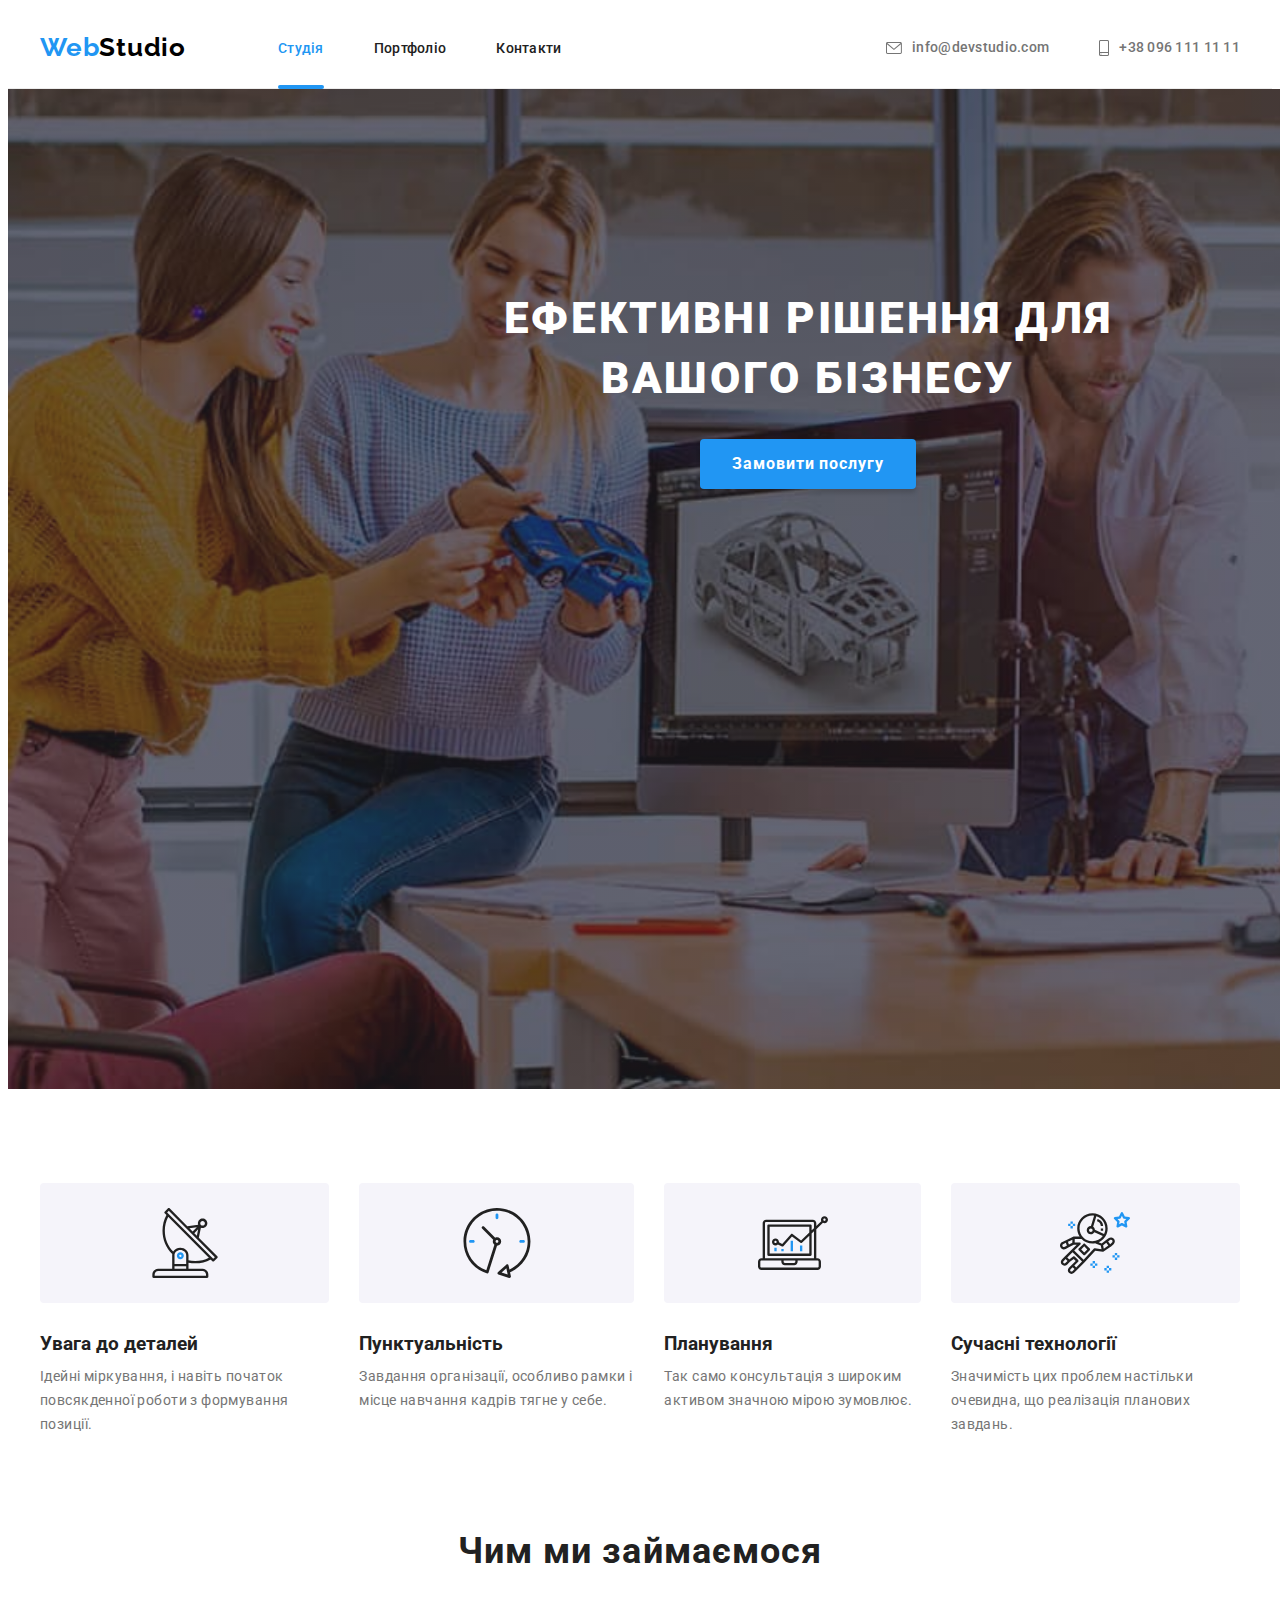
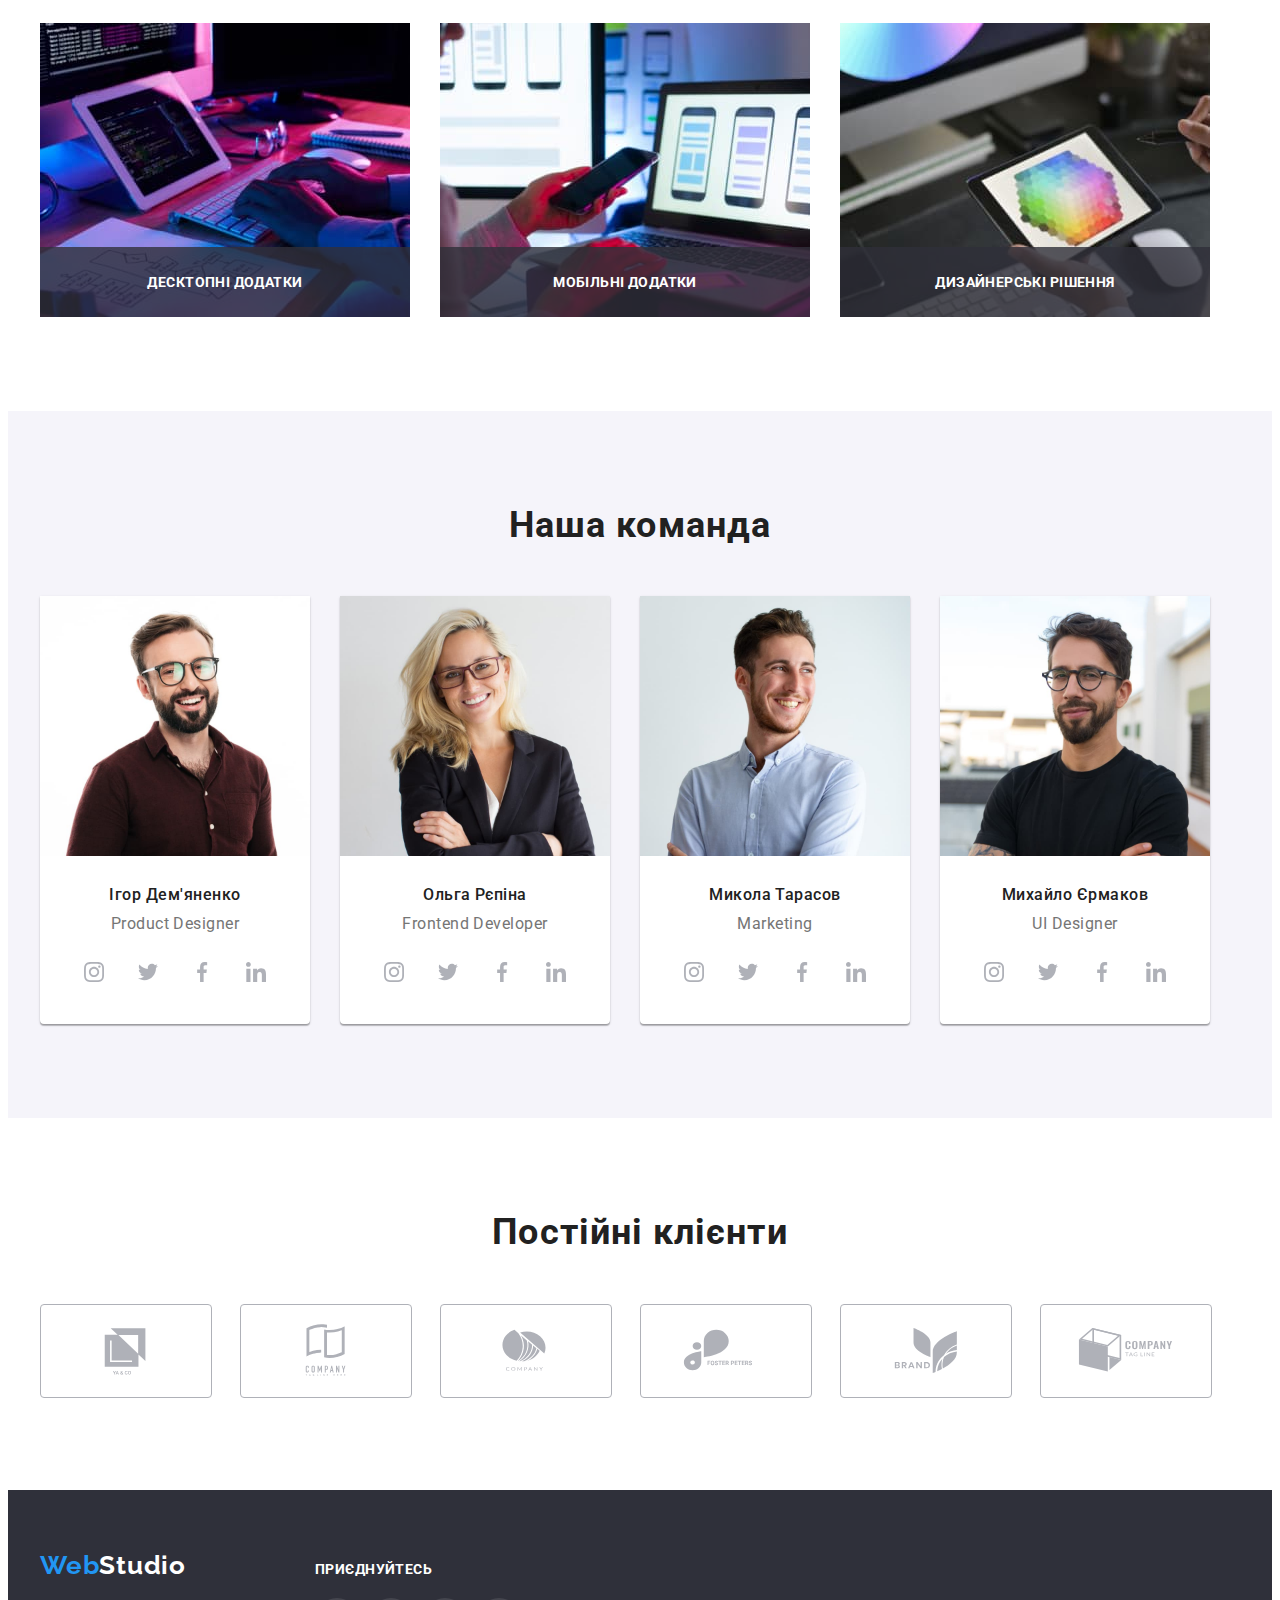
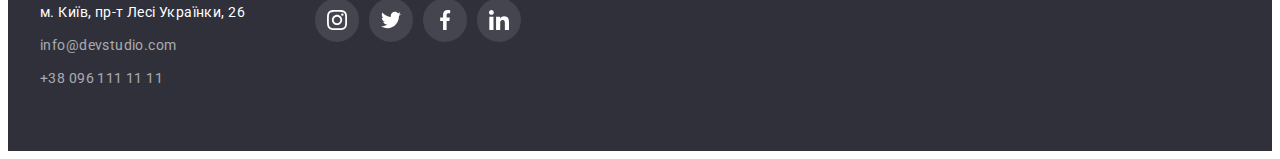
==== index.html @ 89fff640 "hw6" ====
<!DOCTYPE html>
<html lang="uk">
  <head>
    <meta charset="UTF-8" />
    <meta http-equiv="X-UA-Compatible" content="IE=edge" />
    <meta name="viewport" content="width=device-width, initial-scale=1.0" />
    <title>WebStudio</title>
    <link rel="preconnect" href="https://fonts.googleapis.com" />
    <link rel="preconnect" href="https://fonts.gstatic.com" crossorigin />
    <link
      href="https://fonts.googleapis.com/css2?family=Raleway:wght@700&family=Roboto:wght@400;500;700;900&display=swap"
      rel="stylesheet"
    />
    <link
      rel="stylesheet"
      href="https://cdnjs.cloudflare.com/ajax/libs/modern-normalize/1.1.0/modern-normalize.min.css"
      integrity="sha512-wpPYUAdjBVSE4KJnH1VR1HeZfpl1ub8YT/NKx4PuQ5NmX2tKuGu6U/JRp5y+Y8XG2tV+wKQpNHVUX03MfMFn9Q=="
      crossorigin="anonymous"
      referrerpolicy="no-referrer"
    />
    <link rel="stylesheet" href="./css/styles.css" />
  </head>
  <body>
    <!--header -->
    <header class="header">
      <div class="container main-header">
        <a href="./index.html" class="logo up"
          >Web<span class="logo-header">Studio</span>
        </a>
        <nav class="nav">
          <ul class="nav-list list">
            <li class="item">
              <a href="./index.html" class="nav-link-current">Студія</a>
            </li>
            <li class="item">
              <a href="./portfoloio.html" class="nav-link">Портфоліо</a>
            </li>
            <li class="item"><a href="" class="nav-link"> Контакти</a></li>
          </ul>
        </nav>
        <ul class="header-list list">
          <li class="item mail">
            <a href="mailto:info@devstudio.com" class="list-link"
              ><svg class="icon-envelop" width="16" height="12">
                <use href="./image/studio/symbol-defs.svg#icon-envelope"></use>
              </svg>
              info@devstudio.com</a
            >
          </li>
          <li class="item phone">
            <a href="tel:+380961111111" class="list-link"
              ><svg class="icon-phone" width="10" height="16">
                <use
                  href="./image/studio/symbol-defs.svg#icon-smartphone"
                ></use>
              </svg>
              +38 096 111 11 11</a
            >
          </li>
        </ul>
      </div>
    </header>
    <!-- main -->
    <main>
      <!-- hero -->
      <section class="hero overlay">
        <h1 class="hero-title">Ефективні рішення для вашого бізнесу</h1>
        <button data-modal-open type="button" class="hero-btn">
          Замовити послугу
        </button>
      </section>
      <!-- benefits -->
      <section class="benefits">
        <div class="container">
          <h2 class="visually-hidden">Переваги</h2>
          <ul class="benefits-list list">
            <li class="item antenna">
              <div class="box">
                <svg width="70" height="70">
                  <use
                    href="./image/studio/symbol-defs.svg#icon-antenna-1"
                  ></use>
                </svg>
              </div>

              <h3 class="benefits-title">Увага до деталей</h3>
              <p class="benefits-text">
                Ідейні міркування, і навіть початок повсякденної роботи з
                формування позиції.
              </p>
            </li>
            <li class="item clock">
              <div class="box">
                <svg width="70" height="70">
                  <use href="./image/studio/symbol-defs.svg#icon-clock-1"></use>
                </svg>
              </div>
              <h3 class="benefits-title">Пунктуальність</h3>
              <p class="benefits-text">
                Завдання організації, особливо рамки і місце навчання кадрів
                тягне у себе.
              </p>
            </li>
            <li class="item diagram">
              <div class="box">
                <svg width="70" height="70">
                  <use
                    href="./image/studio/symbol-defs.svg#icon-diagram-1"
                  ></use>
                </svg>
              </div>
              <h3 class="benefits-title">Планування</h3>
              <p class="benefits-text">
                Так само консультація з широким активом значною мірою зумовлює.
              </p>
            </li>
            <li class="item astronaut">
              <div class="box">
                <svg width="70" height="70">
                  <use
                    href="./image/studio/symbol-defs.svg#icon-astronaut-1"
                  ></use>
                </svg>
              </div>
              <h3 class="benefits-title">Сучасні технології</h3>
              <p class="benefits-text">
                Значимість цих проблем настільки очевидна, що реалізація
                планових завдань.
              </p>
            </li>
          </ul>
        </div>
      </section>
      <!-- activity -->
      <section class="activity">
        <div class="container">
          <h2 class="title">Чим ми займаємося</h2>
          <ul class="activity-list list">
            <li class="item">
              <img
                src="./image/studio/photo1.jpg"
                alt="Набір текста на клавіатурі"
                width="370"
              />
              <div class="thumb">
                <h3 class="activity-desc">Десктопні додатки</h3>
              </div>
            </li>
            <li class="item">
              <img
                src="./image/studio/photo2.jpg"
                alt="Робота на ноутбуці"
                width="370"
              />
              <div class="thumb">
                <h3 class="activity-desc">Мобільні додатки</h3>
              </div>
            </li>
            <li class="item">
              <img
                src="./image/studio/photo3.jpg"
                alt="Робота за планшетом"
                width="370"
              />
              <div class="thumb">
                <h3 class="activity-desc">Дизайнерські рішення</h3>
              </div>
            </li>
          </ul>
        </div>
      </section>
      <!--team -->
      <section class="team">
        <div class="container">
          <h2 class="title">Наша команда</h2>
          <ul class="team-list list">
            <li class="team-item">
              <img
                src="./image/studio/img1.jpg"
                alt="Співробітник Ігор Дем'яненко"
                width="270"
              />
              <div class="description">
                <h3 class="team-person">Ігор Дем'яненко</h3>
                <p lang="en" class="team-text">Product Designer</p>
                <ul class="description-list list">
                  <li class="description-item">
                    <a href="" class="link"
                      ><svg class="icon" width="20" height="20">
                        <use
                          href="./image/studio/symbol-defs.svg#icon-instagram"
                        ></use>
                      </svg>
                    </a>
                  </li>
                  <li class="description-item">
                    <a href="" class="link">
                      <svg class="icon" width="20" height="20">
                        <use
                          href="./image/studio/symbol-defs.svg#icon-twitter"
                        ></use>
                      </svg>
                    </a>
                  </li>
                  <li class="description-item">
                    <a href="" class="link">
                      <svg class="icon" width="20" height="20">
                        <use
                          href="./image/studio/symbol-defs.svg#icon-facebook"
                        ></use>
                      </svg>
                    </a>
                  </li>
                  <li class="description-item">
                    <a href="" class="link">
                      <svg class="icon" width="20" height="20">
                        <use
                          href="./image/studio/symbol-defs.svg#icon-linkedin"
                        ></use>
                      </svg>
                    </a>
                  </li>
                </ul>
              </div>
            </li>
            <li class="team-item">
              <img
                src="./image/studio/img2.jpg"
                alt="Співробітник Ольга Рєпіна"
                width="270"
              />
              <div class="description">
                <h3 class="team-person">Ольга Рєпіна</h3>
                <p lang="en" class="team-text">Frontend Developer</p>
                <ul class="description-list list">
                  <li class="description-item">
                    <a href="" class="link"
                      ><svg class="icon" width="20" height="20">
                        <use
                          href="./image/studio/symbol-defs.svg#icon-instagram"
                        ></use>
                      </svg>
                    </a>
                  </li>
                  <li class="description-item">
                    <a href="" class="link">
                      <svg class="icon" width="20" height="20">
                        <use
                          href="./image/studio/symbol-defs.svg#icon-twitter"
                        ></use>
                      </svg>
                    </a>
                  </li>
                  <li class="description-item">
                    <a href="" class="link">
                      <svg class="icon" width="20" height="20">
                        <use
                          href="./image/studio/symbol-defs.svg#icon-facebook"
                        ></use>
                      </svg>
                    </a>
                  </li>
                  <li class="description-item">
                    <a href="" class="link">
                      <svg class="icon" width="20" height="20">
                        <use
                          href="./image/studio/symbol-defs.svg#icon-linkedin"
                        ></use>
                      </svg>
                    </a>
                  </li>
                </ul>
              </div>
            </li>
            <li class="team-item">
              <img
                src="./image/studio/img3.jpg"
                alt="Співробітник Микола Тарасов"
                width="270"
              />
              <div class="description">
                <h3 class="team-person">Микола Тарасов</h3>
                <p lang="en" class="team-text">Marketing</p>
                <ul class="description-list list">
                  <li class="description-item">
                    <a href="" class="link">
                      <svg class="icon" width="20" height="20">
                        <use
                          href="./image/studio/symbol-defs.svg#icon-instagram"
                        ></use>
                      </svg>
                    </a>
                  </li>
                  <li class="description-item">
                    <a href="" class="link">
                      <svg class="icon" width="20" height="20">
                        <use
                          href="./image/studio/symbol-defs.svg#icon-twitter"
                        ></use>
                      </svg>
                    </a>
                  </li>
                  <li class="description-item">
                    <a href="" class="link">
                      <svg class="icon" width="20" height="20">
                        <use
                          href="./image/studio/symbol-defs.svg#icon-facebook"
                        ></use>
                      </svg>
                    </a>
                  </li>
                  <li class="description-item">
                    <a href="" class="link">
                      <svg class="icon" width="20" height="20">
                        <use
                          href="./image/studio/symbol-defs.svg#icon-linkedin"
                        ></use>
                      </svg>
                    </a>
                  </li>
                </ul>
              </div>
            </li>
            <li class="team-item">
              <img
                src="./image/studio/img4.jpg"
                alt="Співробітник Михайло Єрмаков"
                width="270"
              />
              <div class="description">
                <h3 class="team-person">Михайло Єрмаков</h3>
                <p lang="en" class="team-text">UI Designer</p>
                <ul class="description-list list">
                  <li class="description-item">
                    <a href="" class="link">
                      <svg class="icon" width="20" height="20">
                        <use
                          href="./image/studio/symbol-defs.svg#icon-instagram"
                        ></use>
                      </svg>
                    </a>
                  </li>
                  <li class="description-item">
                    <a href="" class="link">
                      <svg class="icon" width="20" height="20">
                        <use
                          href="./image/studio/symbol-defs.svg#icon-twitter"
                        ></use>
                      </svg>
                    </a>
                  </li>
                  <li class="description-item">
                    <a href="" class="link">
                      <svg class="icon" width="20" height="20">
                        <use
                          href="./image/studio/symbol-defs.svg#icon-facebook"
                        ></use>
                      </svg>
                    </a>
                  </li>
                  <li class="description-item">
                    <a href="" class="link">
                      <svg class="icon" width="20" height="20">
                        <use
                          href="./image/studio/symbol-defs.svg#icon-linkedin"
                        ></use>
                      </svg>
                    </a>
                  </li>
                </ul>
              </div>
            </li>
          </ul>
        </div>
      </section>
      <!-- clients -->
      <section class="clients">
        <div class="container">
          <h2 class="title">Постійні клієнти</h2>
          <ul class="clients-list list">
            <li class="item">
              <a href="" class="clients-link">
                <svg width="106" height="60">
                  <use href="./image/studio/symbol-defs.svg#icon-client1"></use>
                </svg>
              </a>
            </li>
            <li class="item">
              <a href="" class="clients-link">
                <svg width="106" height="60">
                  <use href="./image/studio/symbol-defs.svg#icon-client2"></use>
                </svg>
              </a>
            </li>
            <li class="item">
              <a href="" class="clients-link">
                <svg width="106" height="60">
                  <use href="./image/studio/symbol-defs.svg#icon-client3"></use>
                </svg>
              </a>
            </li>
            <li class="item">
              <a href="" class="clients-link">
                <svg width="106" height="60">
                  <use href="./image/studio/symbol-defs.svg#icon-client4"></use>
                </svg>
              </a>
            </li>
            <li class="item">
              <a href="" class="clients-link">
                <svg width="106" height="60">
                  <use href="./image/studio/symbol-defs.svg#icon-client5"></use>
                </svg>
              </a>
            </li>
            <li class="item">
              <a href="" class="clients-link">
                <svg width="106" height="60">
                  <use href="./image/studio/symbol-defs.svg#icon-client6"></use>
                </svg>
              </a>
            </li>
          </ul>
        </div>
      </section>
    </main>
    <!-- footer -->
    <footer class="footer">
      <div class="container main-footer">
        <div class="adress">
          <a href="./index.html" class="logo"
            >Web<span class="logo-footer">Studio</span></a
          >
          <address>
            <ul class="footer-list list">
              <li class="item">
                <a
                  href="https://www.google.com.ua/maps/place/%D0%B1%D1%83%D0%BB.+%D0%9B%D0%B5%D1%81%D0%B8+%D0%A3%D0%BA%D1%80%D0%B0%D0%B8%D0%BD%D0%BA%D0%B8,+26,+%D0%9A%D0%B8%D0%B5%D0%B2,+02000/@50.4265807,30.5361971,17z/data=!4m13!1m7!3m6!1s0x40d4cf0e033ecbe9:0x57a4dffefec77da0!2z0LHRg9C7LiDQm9C10YHQuCDQo9C60YDQsNC40L3QutC4LCAyNiwg0JrQuNC10LIsIDAyMDAw!3b1!8m2!3d50.4265807!4d30.5383859!3m4!1s0x40d4cf0e033ecbe9:0x57a4dffefec77da0!8m2!3d50.4265807!4d30.5383858?hl=ru"
                  target="_blank"
                  rel="noopener noreferrer nofollow"
                  class="footer-adress"
                  >м. Київ, пр-т Лесі Українки, 26</a
                >
              </li>
              <li class="item">
                <a href="mailto:info@devstudio.com" class="footer-contact"
                  >info@devstudio.com</a
                >
              </li>
              <li class="item">
                <a href="tel:+380961111111" class="footer-contact"
                  >+38 096 111 11 11</a
                >
              </li>
            </ul>
          </address>
        </div>
        <div class="join">
          <h2 class="footer-title">Приєднуйтесь</h2>
          <ul class="join-list list">
            <li class="join-item">
              <a href="" class="link">
                <svg class="icon" width="20" height="20">
                  <use
                    href="./image/studio/symbol-defs.svg#icon-instagram"
                  ></use>
                </svg>
              </a>
            </li>
            <li class="join-item">
              <a href="" class="link">
                <svg class="icon" width="20" height="20">
                  <use href="./image/studio/symbol-defs.svg#icon-twitter"></use>
                </svg>
              </a>
            </li>
            <li class="join-item">
              <a href="" class="link">
                <svg class="icon" width="20" height="20">
                  <use
                    href="./image/studio/symbol-defs.svg#icon-facebook"
                  ></use>
                </svg>
              </a>
            </li>
            <li class="join-item">
              <a href="" class="link">
                <svg class="icon" width="20" height="20">
                  <use
                    href="./image/studio/symbol-defs.svg#icon-linkedin"
                  ></use>
                </svg>
              </a>
            </li>
          </ul>
        </div>
      </div>
    </footer>
    <!-- modal window -->
    <div class="backdrop is-hidden" data-modal>
      <div class="modal">
        <button data-modal-close class="close-button">
          <svg class="close-icon">
            <use href="./image/studio/symbol-defs.svg#icon-Vector"></use>
          </svg>
        </button>
      </div>
    </div>
    <script src="./js/modal.js"></script>
  </body>
</html>
---- css/styles.css ----
:root {
  --bgc: #ffffff;
  --secondary-bgc: #f5f4fa;
  --accent-color: #2196f3;
  --primery-text-color: #212121;
  --secondary-text-color: #757575;
  --bgc-hero: #2f303a;
  --bgc-footer: #2f303a;
}

body {
  /* position: relative;
  width: 1600px; */
  background-color: var(--bgc);
  color: var(--primery-text-color);
  font-family: "Roboto", sans-serif;
}
.container {
  margin-left: auto;
  margin-right: auto;
  width: 1200px;
  padding-left: 15px;
  padding-right: 15px;
}
.hero,
.footer {
  background-color: var(--bgc-hero);
}
.list {
  list-style: none;
  display: flex;
  padding: 0;
  margin: 0;
}
.visually-hidden {
  position: absolute;
  white-space: nowrap;
  width: 1px;
  height: 1px;
  overflow: hidden;
  border: 0;
  clip: rect(0 0 0 0);
  clip-path: inset(50%);
  margin: -1px;
}
h1,
h2,
h3,
h4,
h5,
h6,
p {
  margin: 0;
}
h2 {
  margin-bottom: 4px;
}
h3 {
  margin-bottom: 10px;
}
img {
  display: block;
}
.title {
  margin-bottom: 50px;
  font-weight: 700;
  font-size: 36px;
  line-height: 1.16;
  letter-spacing: 0.03em;
  text-align: center;
}

/* heder */
.header {
  background-color: #ffffff;
  border-bottom: 1px solid #ececec;
}
.header-list {
  margin-left: auto;
}
.main-header {
  display: flex;
  align-items: center;
}
.up {
  padding: 24px 0 25px;
}
.logo {
  font-family: "Raleway";
  font-weight: 700;
  font-size: 26px;
  line-height: 1.19;
  letter-spacing: 0.03em;
  color: var(--accent-color);
  text-decoration: none;
}
.logo-header {
  color: rgba(0, 0, 0, 1);
}
.logo-footer {
  color: rgba(255, 255, 255, 1);
}
.nav {
  margin-left: 92px;
}
.nav-link,
.nav-link-current {
  display: block;
  padding-top: 32px;
  padding-bottom: 32px;
  font-style: normal;
  font-weight: 500;
  font-size: 14px;
  line-height: 16px;
  letter-spacing: 0.02em;
  color: var(--primery-text-color);
  transition: color 250ms cubic-bezier(0.4, 0, 0.2, 1);
}
.nav-link:hover,
.nav-link:focus,
.nav-link-current {
  color: var(--accent-color);
}
.nav-list,
.list-link {
  font-weight: 500;
  font-size: 14px;
  line-height: 1.14;
  letter-spacing: 0.02em;
  list-style: none;
}
.nav-list a,
.header-list a {
  text-decoration: none;
}
.nav-list .item {
  position: relative;
}
.nav-link-current::after {
  position: absolute;
  content: "";
  bottom: -1px;
  display: block;
  border-radius: 2px;
  width: 100%;
  height: 4px;
  background: #2196f3;
}
.list-link {
  padding: 32px 0;
  color: var(--secondary-text-color);
  display: flex;
  align-items: center;
  transition: color 250ms cubic-bezier(0.4, 0, 0.2, 1);
}
.list-link:hover,
.list-link:focus {
  color: var(--accent-color);
}
.icon-envelop,
.icon-phone {
  margin-right: 10px;
  fill: currentColor;
}
.nav-list .item:not(:last-child) {
  margin-right: 50px;
}
.header-list .item + .item {
  margin-left: 50px;
}

/* hero*/
.overlay {
  background-color: #c4c4c4;
  width: 1600px;
  height: 600px;
  margin-left: auto;
  margin-right: auto;
  background-image: linear-gradient(
      to right,
      rgba(47, 48, 58, 0.4),
      rgba(47, 48, 58, 0.4)
    ),
    url(../image/studio/studio.jpg);
  background-repeat: no-repeat;
  background-position: center;
  background-size: cover;
}
.hero {
  padding: 200px 0;
  text-align: center;
}

.hero-title {
  max-width: 696px;
  margin: 0 auto 30px;
  font-weight: 900;
  font-size: 44px;
  line-height: 1.36;
  letter-spacing: 0.06em;
  text-transform: uppercase;
  color: #ffffff;
}
.hero-btn {
  display: inline-block;
  padding: 10px 32px;
  align-items: center;
  text-align: center;
  font-family: "Roboto";
  background-color: var(--accent-color);
  color: #ffffff;
  cursor: pointer;
  min-width: 200px;
  font-weight: 700;
  font-size: 16px;
  line-height: 1.87;
  letter-spacing: 0.06em;
  box-shadow: 0px 4px 4px rgba(0, 0, 0, 0.15);
  border-radius: 4px;
  border: 0;
  transition: color 250ms cubic-bezier(0.4, 0, 0.2, 1),
    background-color 250ms cubic-bezier(0.4, 0, 0.2, 1);
}

.hero-btn:hover,
.hero-btn:focus,
.hero-btn:active {
  background: #188ce8;
  box-shadow: 0px 4px 4px rgba(0, 0, 0, 0.15);
  border-radius: 4px;
}

.btn:hover,
.btn:focus {
  background-color: var(--accent-color);
  color: #ffffff;
  box-shadow: 0px 3px 1px rgba(0, 0, 0, 0.1), 0px 1px 2px rgba(0, 0, 0, 0.08),
    0px 2px 2px rgba(0, 0, 0, 0.12);
}
/* benefits */
.benefits {
  padding: 94px 0;
}
.box {
  display: flex;
  margin-bottom: 30px;
  height: 120px;
  background-color: var(--secondary-bgc);
  border-radius: 4px;
  align-items: center;
  justify-content: center;
}

.benefits-list .item {
  flex-basis: calc((100%-90px) / 4);
  margin-right: 30px;
}
.benefits-list .item:last-child {
  margin-right: 0;
}

.benefits-text {
  font-weight: 400;
  font-size: 14px;
  line-height: 1.71;
  letter-spacing: 0.03em;
  color: var(--secondary-text-color);
}
/* activity */
.activity {
  padding: 0 0 94px;
}

.activity-list .item:not(:last-child) {
  margin-right: 30px;
}
.thumb {
  position: absolute;
  display: block;
  margin: 0 auto;
  bottom: 0;
  width: 370px;
  height: 70px;
  background: rgba(47, 48, 58, 0.8);
}

.activity-list .item {
  position: relative;
}
.activity-desc {
  margin: 0;
  padding-top: 27px;
  padding-bottom: 27px;
  font-weight: 700;
  font-size: 14px;
  line-height: 1.14x;
  text-align: center;
  letter-spacing: 0.03em;
  text-transform: uppercase;
  color: var(--bgc);
}

/* team */
.description {
  padding-top: 30px;
  padding-bottom: 30px;
}

.team {
  padding: 94px 0;
  background-color: var(--secondary-bgc);
}
.team-item:not(:last-child) {
  margin-right: 30px;
}
.team-item {
  flex-basis: calc((100%-90px) / 4);
  background-color: var(--bgc);
  box-shadow: 0px 1px 3px rgba(0, 0, 0, 0.12), 0px 1px 1px rgba(0, 0, 0, 0.14),
    0px 2px 1px rgba(0, 0, 0, 0.2);
  border-radius: 0px 0px 4px 4px;
}

.team-person {
  font-weight: 500;
  font-size: 16px;
  line-height: 1.18;
  text-align: center;
  letter-spacing: 0.03em;
}
.team-text {
  margin-bottom: 16px;
  font-size: 16px;
  line-height: 1.18;
  text-align: center;
  letter-spacing: 0.03em;
  color: var(--secondary-text-color);
}
.description-list {
  justify-content: center;
}
.description-item {
  width: 44px;
  height: 44px;
  margin-left: 10px;
}
.description-item:first-child {
  margin-left: 0;
}
.description-item .link {
  display: flex;
  align-items: center;
  justify-content: center;
  width: 100%;
  height: 100%;
  border-radius: 50%;
  fill: #afb1b8;
  transition: color 250ms cubic-bezier(0.4, 0, 0.2, 1),
    background-color 250ms cubic-bezier(0.4, 0, 0.2, 1);
}
.description-item .link:hover,
.description-item .link:focus {
  background-color: var(--accent-color);
  fill: var(--bgc);
}

/* clients */

.clients {
  padding: 94px 0;
}
.clients-link {
  display: flex;
  width: 170px;
  height: 92px;
  justify-content: center;
  align-items: center;
  border-radius: 4px;
  border: 1px solid #afb1b8;
  fill: #afb1b8;
  transition: fill 250ms cubic-bezier(0.4, 0, 0.2, 1),
    background-color 250ms cubic-bezier(0.4, 0, 0.2, 1);
}
.clients-link:hover,
.clients-link:focus {
  border: 1px solid var(--accent-color);
  fill: var(--accent-color);
}
.clients-list .item {
  flex-basis: calc((100%-150px) / 6);
  width: 170px;
  height: 92px;
}
.clients-list .item:not(:last-child) {
  margin-right: 30px;
}

/* portfolio */
.portfolio-list {
  flex-wrap: wrap;
  gap: 30px;
}
.portfolio-list .item {
  width: 370px;
}

.desc {
  padding: 20px 24px;
  border-bottom: 1px solid #eeeeee;
}

.portfolio {
  padding: 94px 0;
}
.portfolio-btn .item + .item {
  margin-left: 8px;
}

.btn {
  padding: 6px 22px;
  display: block;
  font-family: "Roboto";
  font-weight: 500;
  font-size: 16px;
  line-height: 1.62;
  text-align: center;
  border: 0;
  border-radius: 4px;
  letter-spacing: 0.03em;
  background-color: var(--secondary-bgc);
  color: var(--primery-text-color);
  cursor: pointer;
  transition: color 250ms cubic-bezier(0.4, 0, 0.2, 1),
    background-color 250ms cubic-bezier(0.4, 0, 0.2, 1);
}
.portfolio-btn {
  display: flex;
  justify-content: center;
  margin-bottom: 50px;
}

.portfolio-link {
  text-decoration: none;
  display: block;
  transition: box-shadow 250ms cubic-bezier(0.4, 0, 0.2, 1);
}
.portfolio-link:hover,
.portfolio-link:focus {
  box-shadow: 0px 1px 1px rgba(0, 0, 0, 0.12), 0px 4px 4px rgba(0, 0, 0, 0.06),
    1px 4px 6px rgba(0, 0, 0, 0.16);
}
.portfolio-title {
  color: var(--primery-text-color);
  font-weight: 700;
  font-size: 18px;
  line-height: 2;
  letter-spacing: 0.06em;
}
.portfolio-text {
  font-size: 16px;
  line-height: 1.87;
  letter-spacing: 0.03em;
  color: var(--secondary-text-color);
}

/* footer */
.main-footer {
  display: flex;
}
.container .footer-list {
  display: inline-block;
}
.main-footer .logo {
  display: inline-block;
  margin-bottom: 20px;
}
.footer {
  padding-top: 60px;
  padding-bottom: 60px;
}
.footer-list .item:not(:last-child) {
  margin-bottom: 9px;
}

.footer-adress {
  display: inline-block;
  font-style: normal;
  font-weight: 400;
  font-size: 14px;
  line-height: 1.71;
  letter-spacing: 0.03em;
  color: #ffffff;
  text-decoration: none;
  transition: color 250ms cubic-bezier(0.4, 0, 0.2, 1);
}
.footer-contact {
  display: inline-block;
  color: rgba(255, 255, 255, 0.6);
  font-style: normal;
  font-weight: 400;
  font-size: 14px;
  line-height: 1.71;
  letter-spacing: 0.03em;
  text-decoration: none;
  transition: color 250ms cubic-bezier(0.4, 0, 0.2, 1);
}
.footer-contact:hover,
.footer-contact:focus,
.footer-adress:hover,
.footer-adress:focus {
  color: var(--accent-color);
}
.footer-title {
  margin-bottom: 20px;
  font-style: normal;
  font-weight: 700;
  font-size: 14px;
  line-height: 1.14;
  letter-spacing: 0.03em;
  text-transform: uppercase;
  color: var(--bgc);
}
.adress {
  margin-right: 70px;
}
.join {
  margin-top: 12px;
}

.join-item {
  width: 44px;
  height: 44px;
  margin-left: 10px;
}
.join-item:first-child {
  margin-left: 0;
}

.join-item .link {
  display: flex;
  align-items: center;
  justify-content: center;
  width: 100%;
  height: 100%;
  border-radius: 50%;
  background: rgba(255, 255, 255, 0.1);
  fill: var(--bgc);
  transition: background-color 250ms cubic-bezier(0.4, 0, 0.2, 1);
}
.join-item .link:hover,
.join-item .link:focus {
  background-color: var(--accent-color);
}
/* modal wimdow */

.backdrop {
  position: fixed;
  top: 0;
  left: 0;
  width: 100%;
  height: 100%;
  background: rgba(0, 0, 0, 0.2);

  transition: opacity 550ms cubic-bezier(0.4, 0, 0.2, 1);
}

.backdrop.is-hidden {
  opacity: 0;
  pointer-events: none;
}

.modal {
  position: absolute;
  top: 50%;
  left: 50%;
  transform: translate(-50%, -50%);
  min-height: 581px;
  min-width: 528px;
  background: #ffffff;
  box-shadow: 0px 1px 3px rgba(0, 0, 0, 0.12), 0px 1px 1px rgba(0, 0, 0, 0.14),
    0px 2px 1px rgba(0, 0, 0, 0.2);
  border-radius: 4px;
}

.close-button {
  position: absolute;
  display: inline-flex;
  top: 8px;
  right: 8px;
  border-radius: 50%;
  width: 30px;
  height: 30px;
  justify-content: center;
  align-items: center;
  cursor: pointer;
  background: #ffffff;
  border: 1px solid rgba(0, 0, 0, 0.1);
}
/* overlay */
.thumb-img {
  position: relative;
  overflow: hidden;
}
.thumb-overlay {
  position: absolute;
  top: 0;
  left: 0;
  padding: 63px 24px;
  width: 100%;
  height: 100%;
  background: rgba(33, 150, 243, 0.9);
  transform: translateY(100%);
  transition: transform 250ms cubic-bezier(0.4, 0, 0.2, 1);
}

.thumb-text {
  font-weight: 400;
  font-size: 18px;
  line-height: 1.56;
  letter-spacing: 0.03em;
  color: #ffffff;
}
.portfolio-link:hover .thumb-overlay,
.portfolio-link:focus .thumb-overlay {
  transform: translateY(0);
}
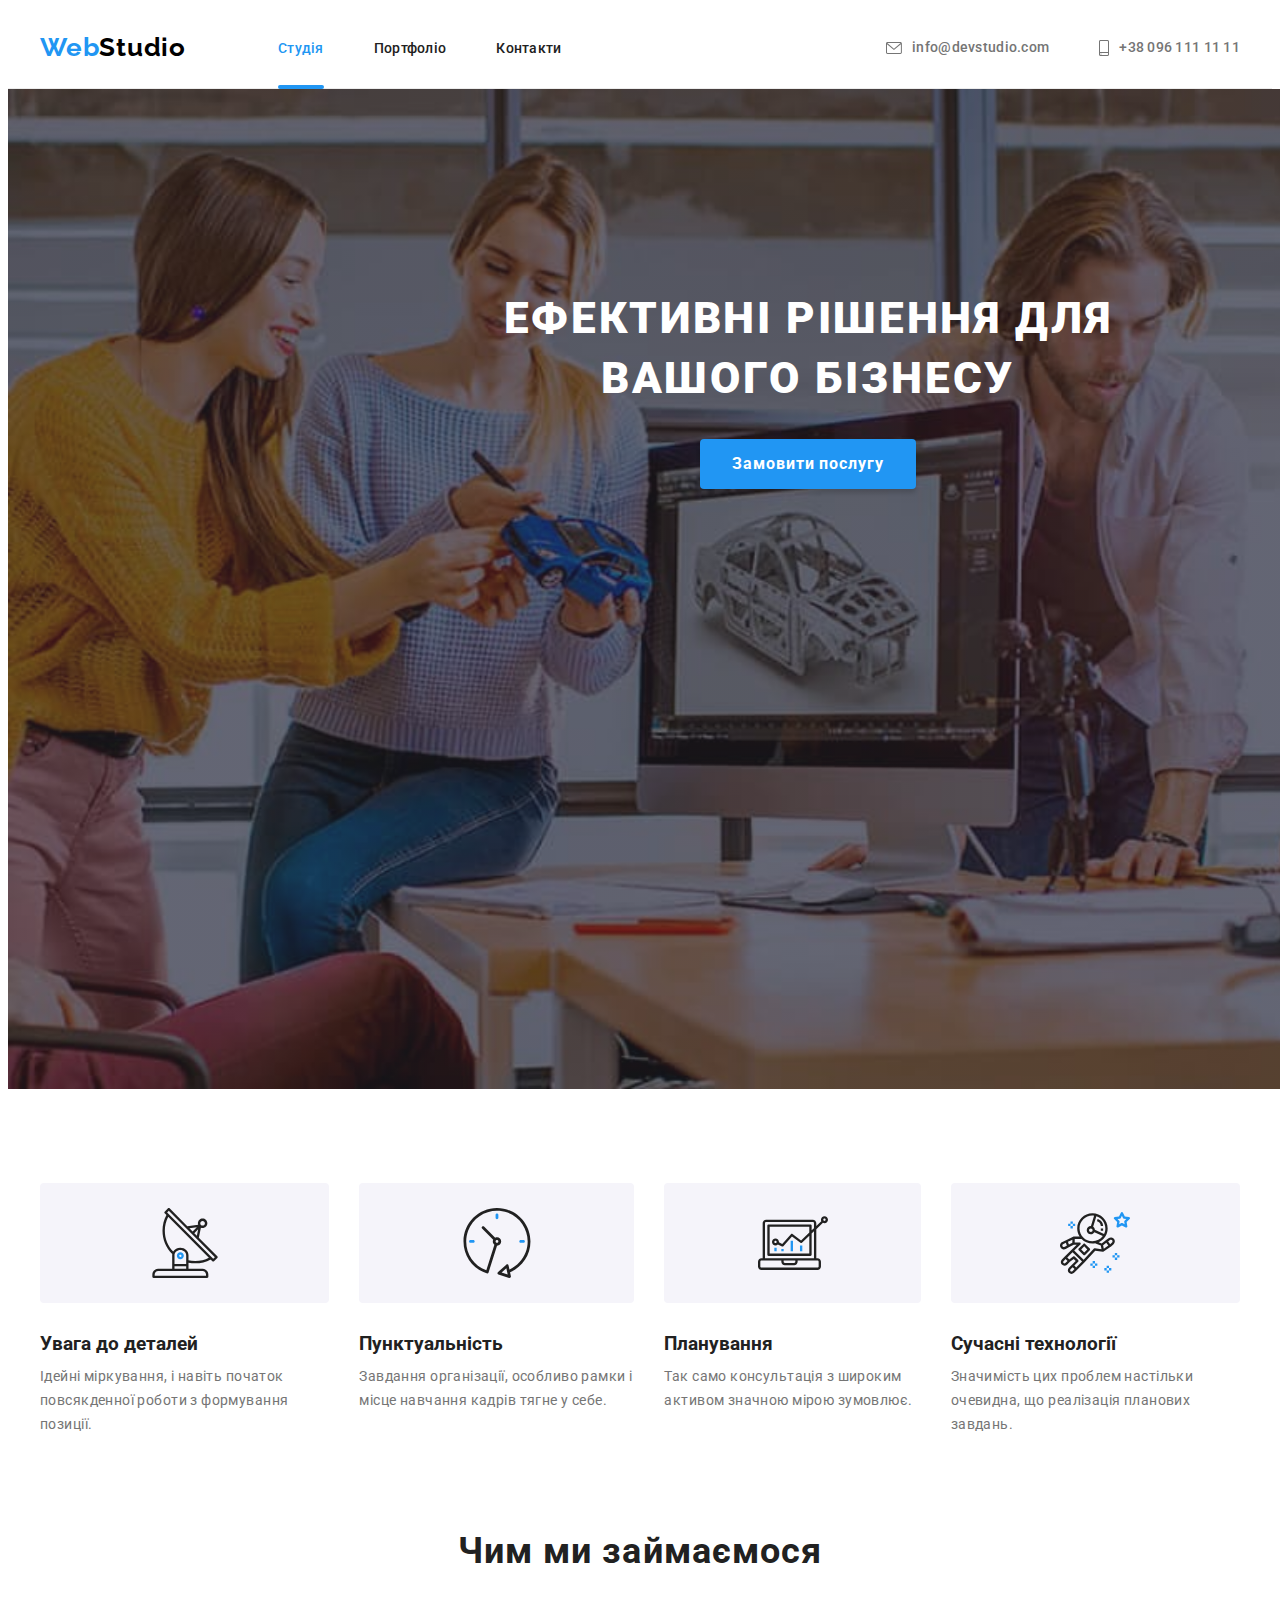
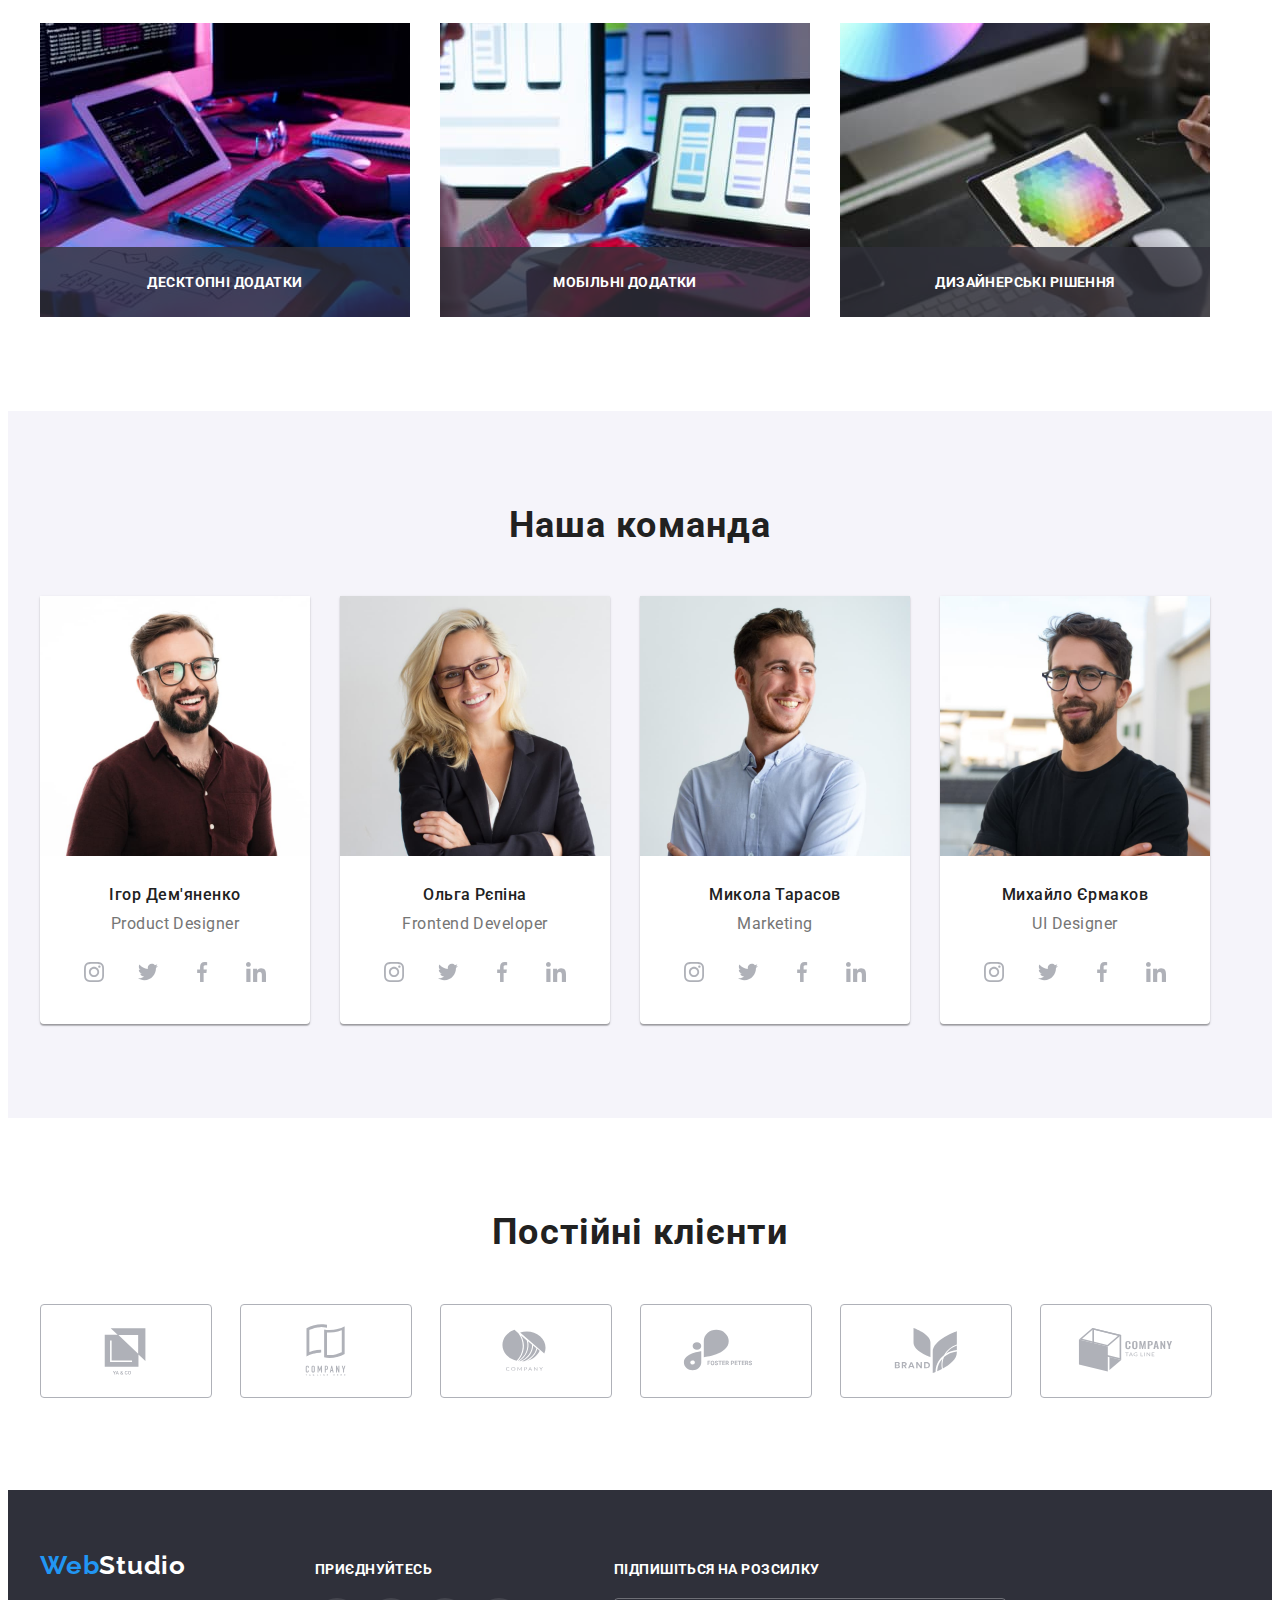
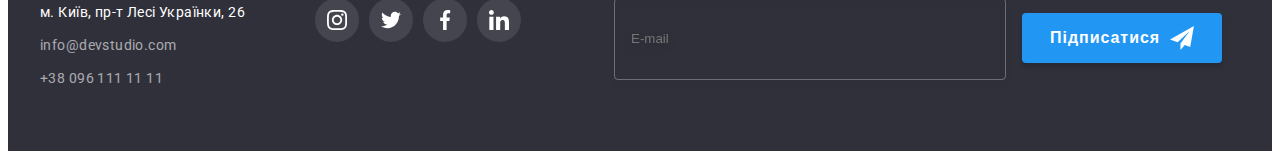
==== commit 03ace31a: "modal window" ====
--- a/index.html
+++ b/index.html
@@ -456,7 +456,7 @@
           </address>
         </div>
         <div class="join">
-          <h2 class="footer-title">Приєднуйтесь</h2>
+          <h3 class="footer-title">Приєднуйтесь</h3>
           <ul class="join-list list">
             <li class="join-item">
               <a href="" class="link">
@@ -494,11 +494,70 @@
             </li>
           </ul>
         </div>
+        <div class="subscribe">
+          <h3 class="footer-title">Підпишіться на розсилку</h3>
+          <form>
+            <label for="email" class="subscribe-label">
+              <input
+                class="subscribe-form"
+                type="email"
+                name="email"
+                placeholder="E-mail"
+              />
+            </label>
+            <button type="submit" class="subscribe-btn">
+              Підписатися
+              <svg class="telegram-icon">
+                <use href="./image/studio/symbol-defs.svg#icon-icon-send"></use>
+              </svg>
+            </button>
+          </form>
+        </div>
       </div>
     </footer>
     <!-- modal window -->
     <div class="backdrop is-hidden" data-modal>
       <div class="modal">
+        <form class="form">
+          <h2 class="modal-title">Залиште свої дані, ми вам передзвонимо</h2>
+          <div class="form-field">
+            <label for="name"> Ім'я<input type="text" name="name" /></label>
+          </div>
+          <div class="form-field">
+            <label for="tel"
+              >Телефон
+              <input type="tel" name="tel" />
+            </label>
+          </div>
+          <div class="form-field">
+            <label for="mail"
+              >Пошта
+              <input type="email" name="email" />
+            </label>
+          </div>
+          <div class="form-field">
+            <label for="comment"
+              >Коментар
+              <textarea
+                class="comment"
+                name="comment"
+                placeholder="Введіть текст"
+              ></textarea>
+            </label>
+          </div>
+          <label class="checkbox-lable">
+            <input
+              class="checkbox-icon"
+              type="checkbox"
+              name="checkbox"
+            /><span></span
+            ><span class="checkbox-text"
+              >Погоджуюся з розсилкою та приймаю
+              <a class="accept-link" href="">Умови договору</a></span
+            >
+          </label>
+          <button class="modal-btn" type="submit">Відправити</button>
+        </form>
         <button data-modal-close class="close-button">
           <svg class="close-icon">
             <use href="./image/studio/symbol-defs.svg#icon-Vector"></use>
--- a/css/styles.css
+++ b/css/styles.css
@@ -474,6 +474,9 @@
   display: inline-block;
   margin-bottom: 20px;
 }
+.main-footer {
+  align-items: baseline;
+}
 .footer {
   padding-top: 60px;
   padding-bottom: 60px;
@@ -551,6 +554,49 @@
 .join-item .link:focus {
   background-color: var(--accent-color);
 }
+.subscribe-form {
+  padding: 15px 16px;
+  width: 358px;
+  height: 50px;
+  border: 1px solid rgba(255, 255, 255, 0.3);
+  filter: drop-shadow(0px 4px 4px rgba(0, 0, 0, 0.15));
+  border-radius: 4px;
+  color: var(--header-bg-color);
+  background-color: transparent;
+}
+.subscribe {
+  margin-left: 93px;
+}
+.subscribe-label {
+  display: inline-block;
+}
+.subscribe-btn {
+  display: inline-flex;
+  width: 200px;
+  height: 50px;
+  margin-left: 12px;
+  padding: 10px 28px;
+  font-style: normal;
+  font-weight: 700;
+  font-size: 16px;
+  line-height: 1.88;
+  align-items: center;
+  text-align: center;
+  letter-spacing: 0.06em;
+  border: 0;
+  color: var(--bgc);
+  background: var(--accent-color);
+  box-shadow: 0px 4px 4px rgba(0, 0, 0, 0.15);
+  border-radius: 4px;
+  cursor: pointer;
+}
+.telegram-icon {
+  width: 24px;
+  height: 24px;
+  fill: var(--bgc);
+  margin-left: 10px;
+}
+
 /* modal wimdow */
 
 .backdrop {
@@ -567,6 +613,7 @@
 .backdrop.is-hidden {
   opacity: 0;
   pointer-events: none;
+  visibility: hidden;
 }
 
 .modal {
@@ -576,10 +623,44 @@
   transform: translate(-50%, -50%);
   min-height: 581px;
   min-width: 528px;
+  padding: 40px;
   background: #ffffff;
   box-shadow: 0px 1px 3px rgba(0, 0, 0, 0.12), 0px 1px 1px rgba(0, 0, 0, 0.14),
     0px 2px 1px rgba(0, 0, 0, 0.2);
   border-radius: 4px;
+}
+.modal-title {
+  margin-bottom: 12px;
+  font-weight: 700;
+  font-size: 20px;
+  line-height: 1.15;
+  text-align: center;
+  letter-spacing: 0.03em;
+  color: var(--primery-text-color);
+}
+.modal-btn {
+  display: flex;
+  min-width: 200px;
+  height: 50px;
+  padding: 10px 56px;
+  margin: 0 auto;
+  font-weight: 700;
+  font-family: "Roboto";
+  font-size: 16px;
+  line-height: 1.87;
+  letter-spacing: 0.06em;
+  color: #ffffff;
+  background-color: var(--accent-color);
+  border-radius: 4px;
+  cursor: pointer;
+  border: 0;
+  transition: background-color 250ms cubic-bezier(0.4, 0, 0.2, 1),
+    box-shadow 250ms cubic-bezier(0.4, 0, 0.2, 1);
+}
+.modal-btn:hover,
+.modal-btn:focus {
+  background-color: #188ce8;
+  box-shadow: 0px 4px 4px rgba(0, 0, 0, 0.15);
 }
 
 .close-button {
@@ -596,6 +677,84 @@
   background: #ffffff;
   border: 1px solid rgba(0, 0, 0, 0.1);
 }
+.close-button:hover {
+  fill: var(--accent-color);
+}
+.form-field label {
+  margin-bottom: 4px;
+  font-weight: 400;
+  font-size: 12px;
+  line-height: 1.16;
+  letter-spacing: 0.01em;
+  color: #757575;
+}
+.form-field input {
+  margin-bottom: 10px;
+  width: 100%;
+  padding-left: 42px;
+  height: 40px;
+  border: 1px solid rgba(33, 33, 33, 0.2);
+  border-radius: 4px;
+  transition: border 250ms cubic-bezier(0.4, 0, 0.2, 1);
+  cursor: pointer;
+}
+.form-field input:focus {
+  outline: none;
+  border: 1px solid var(--accent-color);
+}
+
+.form-field .comment {
+  width: 100%;
+  resize: none;
+  margin-bottom: 20px;
+  padding: 12px 16px;
+  height: 120px;
+  border: 1px solid rgba(33, 33, 33, 0.2);
+  border-radius: 4px;
+  transition: border 250ms cubic-bezier(0.4, 0, 0.2, 1);
+}
+.comment {
+  font-weight: 400;
+  font-size: 12px;
+  line-height: 14px;
+  letter-spacing: 0.01em;
+  color: rgba(117, 117, 117, 0.5);
+}
+.comment:focus {
+  outline: 0;
+  border: 1px solid var(--accent-color);
+}
+.comment::placeholder {
+  font-weight: 400;
+  font-size: 12px;
+  line-height: 1.16;
+  letter-spacing: 0.01em;
+  color: rgba(117, 117, 117, 0.5);
+}
+.checkbox-lable {
+  display: flex;
+  align-items: center;
+  justify-content: center;
+  margin-bottom: 30px;
+}
+.checkbox-icon {
+  display: inline-block;
+  width: 16px;
+  height: 15px;
+  border-radius: 2px;
+  border: 2px solid #212121;
+}
+.checkbox-text {
+  font-size: 14px;
+  line-height: 1.72;
+  letter-spacing: 0.03em;
+  margin-left: 7px;
+  color: var(--secondary-text-color);
+}
+.accept-link {
+  color: var(--accent-color);
+}
+
 /* overlay */
 .thumb-img {
   position: relative;
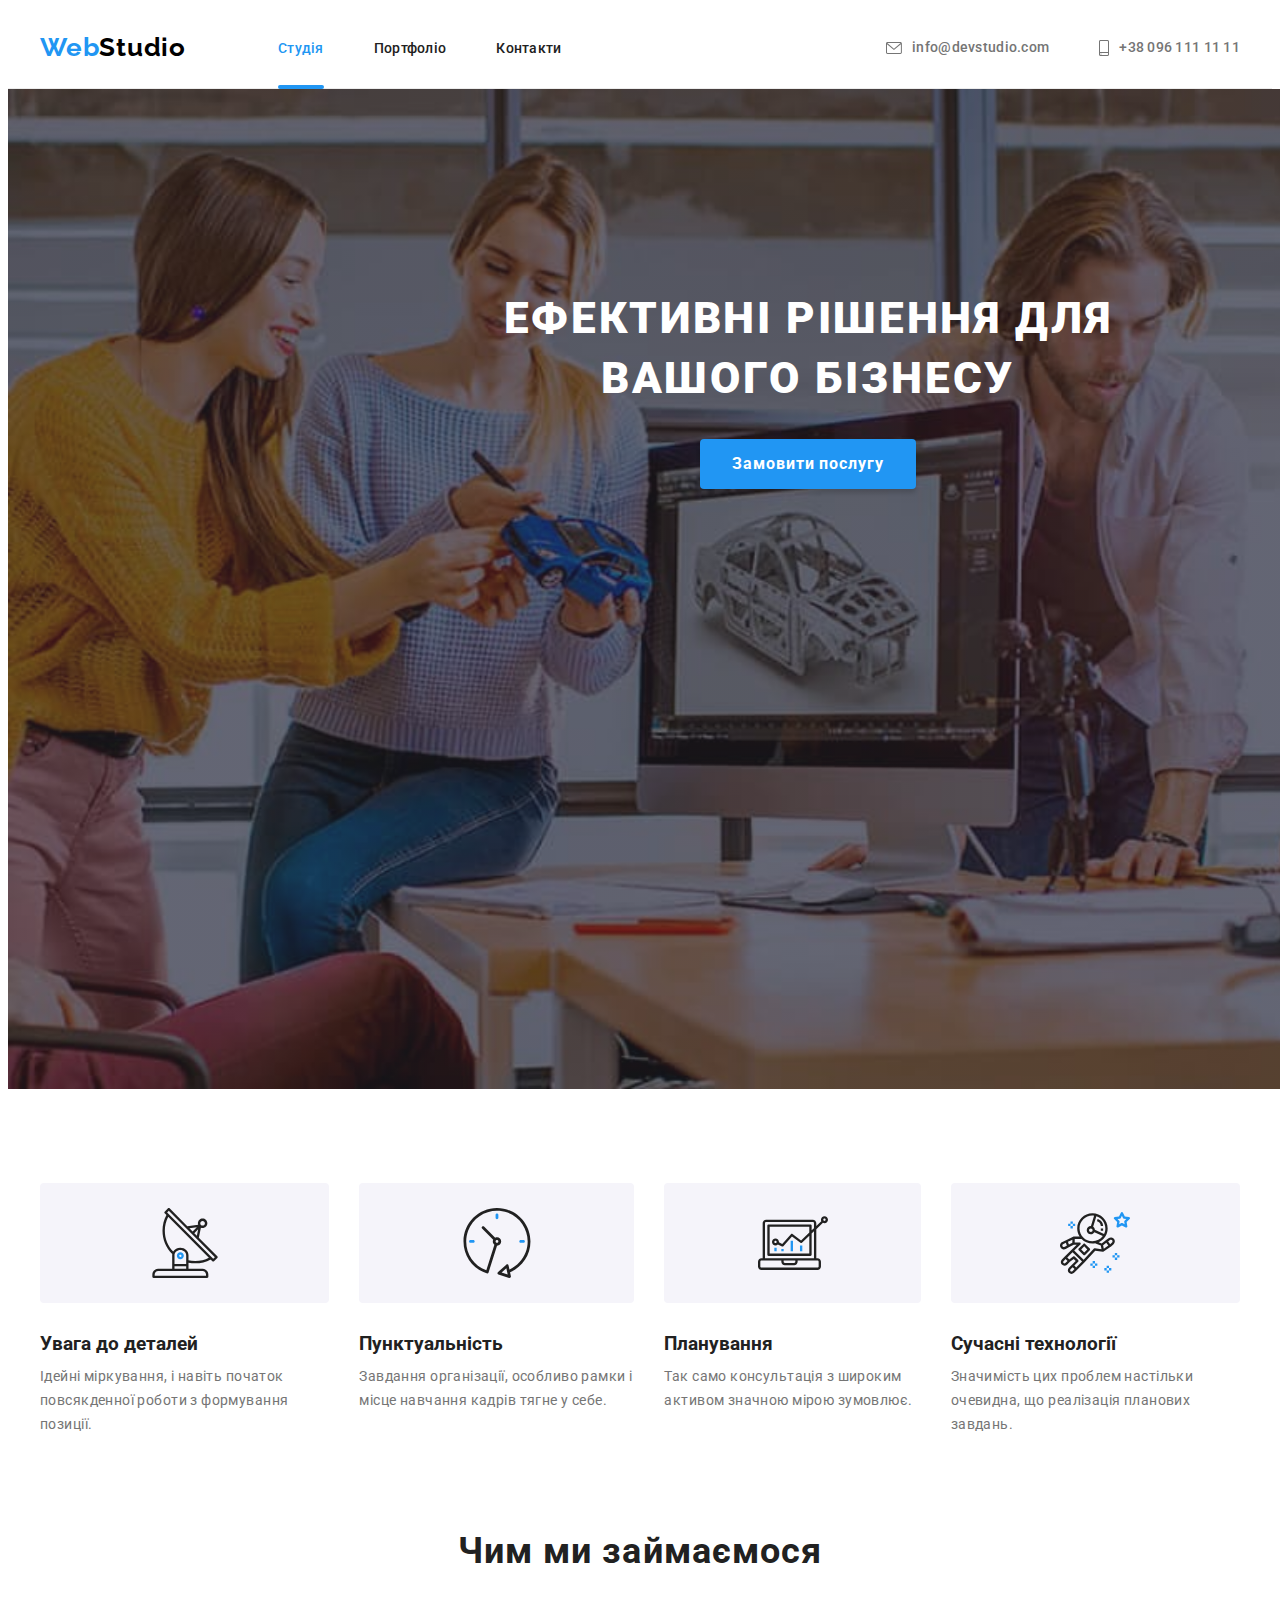
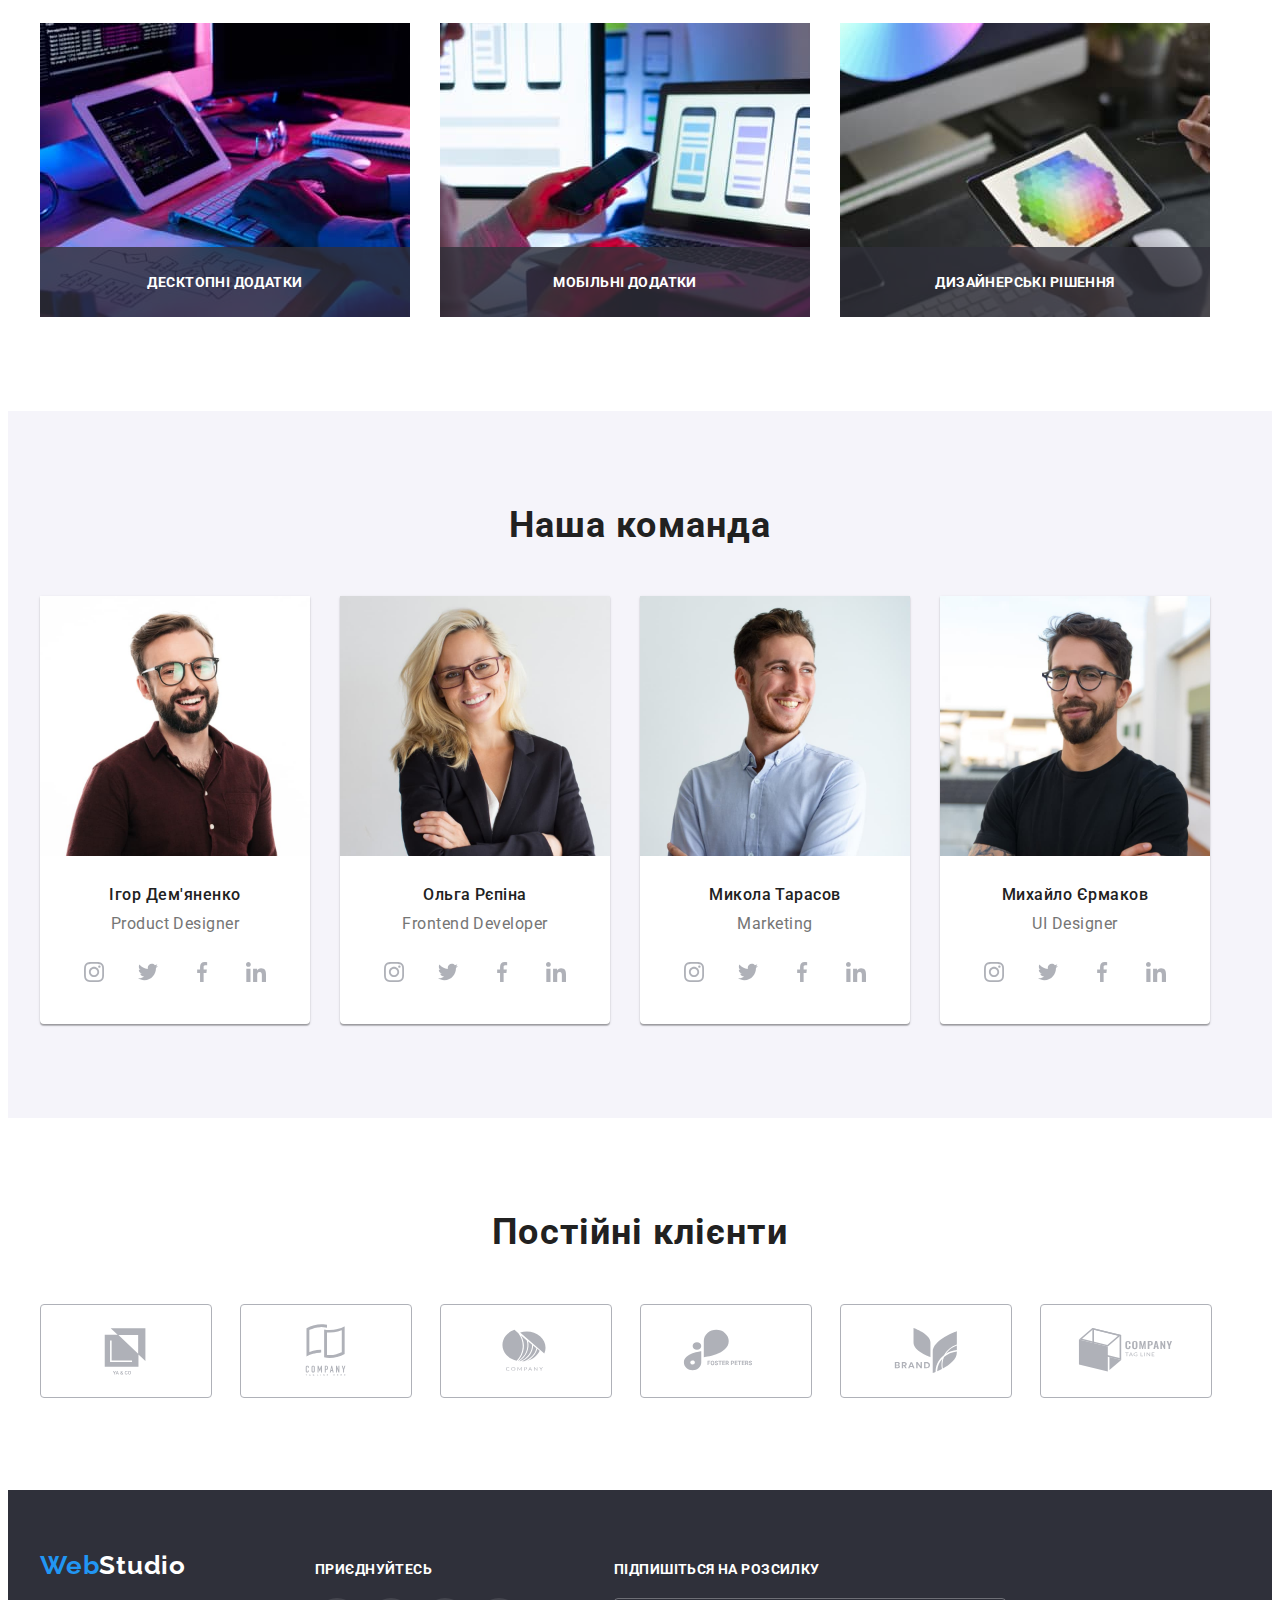
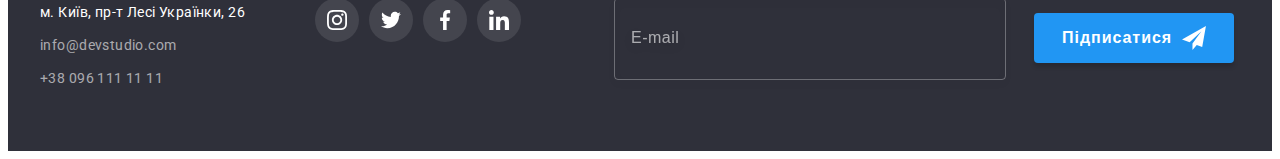
==== commit a16b03ee: "hw6" ====
--- a/index.html
+++ b/index.html
@@ -502,6 +502,7 @@
                 class="subscribe-form"
                 type="email"
                 name="email"
+                id="email"
                 placeholder="E-mail"
               />
             </label>
@@ -518,43 +519,60 @@
     <!-- modal window -->
     <div class="backdrop is-hidden" data-modal>
       <div class="modal">
-        <form class="form">
-          <h2 class="modal-title">Залиште свої дані, ми вам передзвонимо</h2>
+        <form class="modal-form" autocomplete="on">
+          <h2 class="modal-form-title" id="contact-details-head">
+            Залиште свої дані, ми вам передзвонимо
+          </h2>
           <div class="form-field">
-            <label for="name"> Ім'я<input type="text" name="name" /></label>
+            <label class="label-form" for="name">Ім'я</label>
+            <input type="text" name="username" class="form-input" id="name" />
+            <span class="icon-form">
+              <svg class="modal-icon person" width="18" height="18">
+                <use
+                  href="./image/studio/symbol-defs.svg#icon-person-black-18dp-1-1"
+                ></use>
+              </svg>
+            </span>
           </div>
           <div class="form-field">
-            <label for="tel"
-              >Телефон
-              <input type="tel" name="tel" />
-            </label>
+            <label class="label-form" for="tel">Телефон</label>
+            <input type="tel" name="tel" class="form-input" id="tel" />
+            <span class="icon-form">
+              <svg class="modal-icon" width="18" height="18">
+                <use
+                  href="./image/studio/symbol-defs.svg#icon-phone-black-18dp-1-1"
+                ></use>
+              </svg>
+            </span>
           </div>
           <div class="form-field">
-            <label for="mail"
-              >Пошта
-              <input type="email" name="email" />
-            </label>
+            <label class="label-form" for="mail">Пошта</label>
+            <input type="email" name="email" class="form-input" id="mail" />
+            <span class="icon-form">
+              <svg class="modal-icon" width="18" height="18">
+                <use
+                  href="./image/studio/symbol-defs.svg#icon-email-black-18dp-1-1"
+                ></use>
+              </svg>
+            </span>
           </div>
-          <div class="form-field">
-            <label for="comment"
-              >Коментар
-              <textarea
-                class="comment"
-                name="comment"
-                placeholder="Введіть текст"
-              ></textarea>
-            </label>
+          <div class="form-field area">
+            <label for="comment">Коментар</label>
+            <textarea
+              class="comment"
+              name="comment"
+              id="comment"
+              rows="5"
+              placeholder="Введіть текст"
+            ></textarea>
           </div>
-          <label class="checkbox-lable">
-            <input
-              class="checkbox-icon"
-              type="checkbox"
-              name="checkbox"
-            /><span></span
-            ><span class="checkbox-text"
-              >Погоджуюся з розсилкою та приймаю
-              <a class="accept-link" href="">Умови договору</a></span
-            >
+          <label class="checkbox-label">
+            <input class="checkbox-form" type="checkbox" name="checkbox" />
+            <span class="checkbox-icon"></span>
+            <span class="checkbox-text">
+              Погоджуюся з розсилкою та приймаю
+              <a class="accept-link" href="">Умови договору</a>
+            </span>
           </label>
           <button class="modal-btn" type="submit">Відправити</button>
         </form>
--- a/css/styles.css
+++ b/css/styles.css
@@ -9,8 +9,6 @@
 }
 
 body {
-  /* position: relative;
-  width: 1600px; */
   background-color: var(--bgc);
   color: var(--primery-text-color);
   font-family: "Roboto", sans-serif;
@@ -561,14 +559,11 @@
   border: 1px solid rgba(255, 255, 255, 0.3);
   filter: drop-shadow(0px 4px 4px rgba(0, 0, 0, 0.15));
   border-radius: 4px;
-  color: var(--header-bg-color);
+  color: var(--bgc);
   background-color: transparent;
 }
 .subscribe {
   margin-left: 93px;
-}
-.subscribe-label {
-  display: inline-block;
 }
 .subscribe-btn {
   display: inline-flex;
@@ -606,7 +601,6 @@
   width: 100%;
   height: 100%;
   background: rgba(0, 0, 0, 0.2);
-
   transition: opacity 550ms cubic-bezier(0.4, 0, 0.2, 1);
 }
 
@@ -662,6 +656,10 @@
   background-color: #188ce8;
   box-shadow: 0px 4px 4px rgba(0, 0, 0, 0.15);
 }
+.close-icon {
+  width: 11px;
+  height: 11px;
+}
 
 .close-button {
   position: absolute;
@@ -676,20 +674,223 @@
   cursor: pointer;
   background: #ffffff;
   border: 1px solid rgba(0, 0, 0, 0.1);
-}
-.close-button:hover {
+  transition: 250ms cubic-bezier(0.4, 0, 0.2, 1);
+}
+.close-button:hover,
+.close-button:focus {
   fill: var(--accent-color);
 }
+/* form */
+.subscribe-label {
+  display: inline-block;
+  margin-right: 12px;
+}
+
+.subscribe-form {
+  padding: 15px 16px;
+  width: 358px;
+  height: 50px;
+  border: 1px solid rgba(255, 255, 255, 0.3);
+  filter: drop-shadow(0px 4px 4px rgba(0, 0, 0, 0.15));
+  border-radius: 4px;
+  color: var(--bgc);
+  background-color: transparent;
+}
+
+.subscribe-form::placeholder {
+  font-size: 16px;
+  line-height: 1.25;
+  letter-spacing: 0.03em;
+  color: rgba(255, 255, 255, 0.6);
+}
+
+.submit-btn {
+  display: inline-flex;
+  font-weight: 700;
+  font-size: 16px;
+  line-height: 1.87;
+  letter-spacing: 0.06em;
+  padding: 10px 28px;
+  align-items: center;
+  color: var(--header-bg-color);
+  background-color: var(--bgc);
+  cursor: pointer;
+  box-shadow: 0px 4px 4px rgba(0, 0, 0, 0.15);
+  border-radius: 4px;
+  border: none;
+}
+
+.telegram-icon {
+  width: 24px;
+  height: 24px;
+  fill: var(--bgc);
+  margin-left: 10px;
+}
+
+textarea {
+  resize: none;
+}
+
+.modal-form {
+  height: 100%;
+}
+
+.form-field {
+  position: relative;
+  display: flex;
+  flex-direction: column;
+  margin-bottom: 10px;
+}
+
+.modal-form-title {
+  margin-bottom: 12px;
+  font-family: "Roboto";
+  font-weight: 700;
+  font-size: 20px;
+  line-height: 1.15;
+  text-align: center;
+  letter-spacing: 0.03em;
+  color: var(--primery-text-color);
+}
+
 .form-field label {
   margin-bottom: 4px;
   font-weight: 400;
   font-size: 12px;
   line-height: 1.16;
   letter-spacing: 0.01em;
+  color: var(--secondary-text-color);
+}
+
+.form-field input {
+  padding-left: 42px;
+  height: 40px;
+  border: 1px solid rgba(33, 33, 33, 0.2);
+  border-radius: 4px;
+  transition: border 250ms cubic-bezier(0.4, 0, 0.2, 1);
+  cursor: pointer;
+}
+
+.accept-link {
+  color: var(--accent-color);
+  position: relative;
+}
+
+.comment {
+  padding: 12px 16px;
+
+  height: 120px;
+
+  border: 1px solid rgba(33, 33, 33, 0.2);
+  border-radius: 4px;
+  transition: border 250ms cubic-bezier(0.4, 0, 0.2, 1);
+}
+
+.comment::placeholder {
+  font-weight: 400;
+  font-size: 12px;
+  line-height: 1.16;
+  letter-spacing: 0.01em;
+  color: rgba(117, 117, 117, 0.5);
+}
+
+.icon-form {
+  position: absolute;
+  left: 12px;
+  top: 50%;
+  transition: fill 250ms cubic-bezier(0.4, 0, 0.2, 1);
+}
+.form-input:focus,
+.comment:focus {
+  outline: none;
+  border: 1px solid var(--accent-color);
+}
+
+.form-input:focus + .icon-form {
+  fill: var(--accent-color);
+}
+
+.checkbox-label {
+  position: relative;
+  display: flex;
+  align-items: center;
+  justify-content: center;
+  margin-top: 20px;
+  margin-bottom: 30px;
+  
+}
+
+.checkbox-icon {
+  display: inline-block;
+  width: 16px;
+  height: 15px;
+  border-radius: 2px;
+  border: 2px solid var(--primery-text-color);
+}
+
+.checkbox-form {
+  position: absolute;
+  width: 1px;
+  height: 1px;
+  margin: -1px;
+  border: 0;
+  padding: 0;
+  clip: rect(0 0 0 0);
+  overflow: hidden;
+}
+
+.checkbox-text {
+  font-size: 14px;
+  line-height: 1.72;
+  letter-spacing: 0.03em;
+  margin-left: 7px;
+  color: var(--secondary-text-color);
+}
+
+.checkbox-form:checked + .checkbox-icon {
+  background-color: var(--accent-color);
+  border-color: transparent;
+  background-image: url(../image/studio/icon\ check1.svg);
+  background-size: contain;
+  background-origin: border-box;
+}
+
+.modal-btn {
+  display: flex;
+  min-width: 200px;
+  height: 50px;
+  padding: 10px 56px;
+  margin: 0 auto;
+  font-weight: 700;
+  font-family: "Roboto";
+  font-size: 16px;
+  font-style: normal;
+  line-height: 1.87;
+  letter-spacing: 0.06em;
+  color: var(--bgc);
+  background-color: var(--accent-color);
+  border-radius: 4px;
+  cursor: pointer;
+  border: 0;
+  transition: background-color 250ms cubic-bezier(0.4, 0, 0.2, 1),
+    box-shadow 250ms cubic-bezier(0.4, 0, 0.2, 1);
+}
+
+.modal-btn:hover,
+.modal-btn:focus {
+  background-color: #188ce8;
+  box-shadow: 0px 4px 4px rgba(0, 0, 0, 0.15);
+}
+/* form */
+/* .form-field label {
+  margin-bottom: 4px;
+  font-weight: 400;
+  font-size: 12px;
+  line-height: 1.16;
+  letter-spacing: 0.01em;
   color: #757575;
 }
 .form-field input {
-  margin-bottom: 10px;
   width: 100%;
   padding-left: 42px;
   height: 40px;
@@ -738,11 +939,14 @@
   margin-bottom: 30px;
 }
 .checkbox-icon {
-  display: inline-block;
-  width: 16px;
-  height: 15px;
-  border-radius: 2px;
-  border: 2px solid #212121;
+  position: absolute;
+  width: 1px;
+  height: 1px;
+  margin: -1px;
+  border: 0;
+  padding: 0;
+  clip: rect(0 0 0 0);
+  overflow: hidden;
 }
 .checkbox-text {
   font-size: 14px;
@@ -753,7 +957,7 @@
 }
 .accept-link {
   color: var(--accent-color);
-}
+} */
 
 /* overlay */
 .thumb-img {
